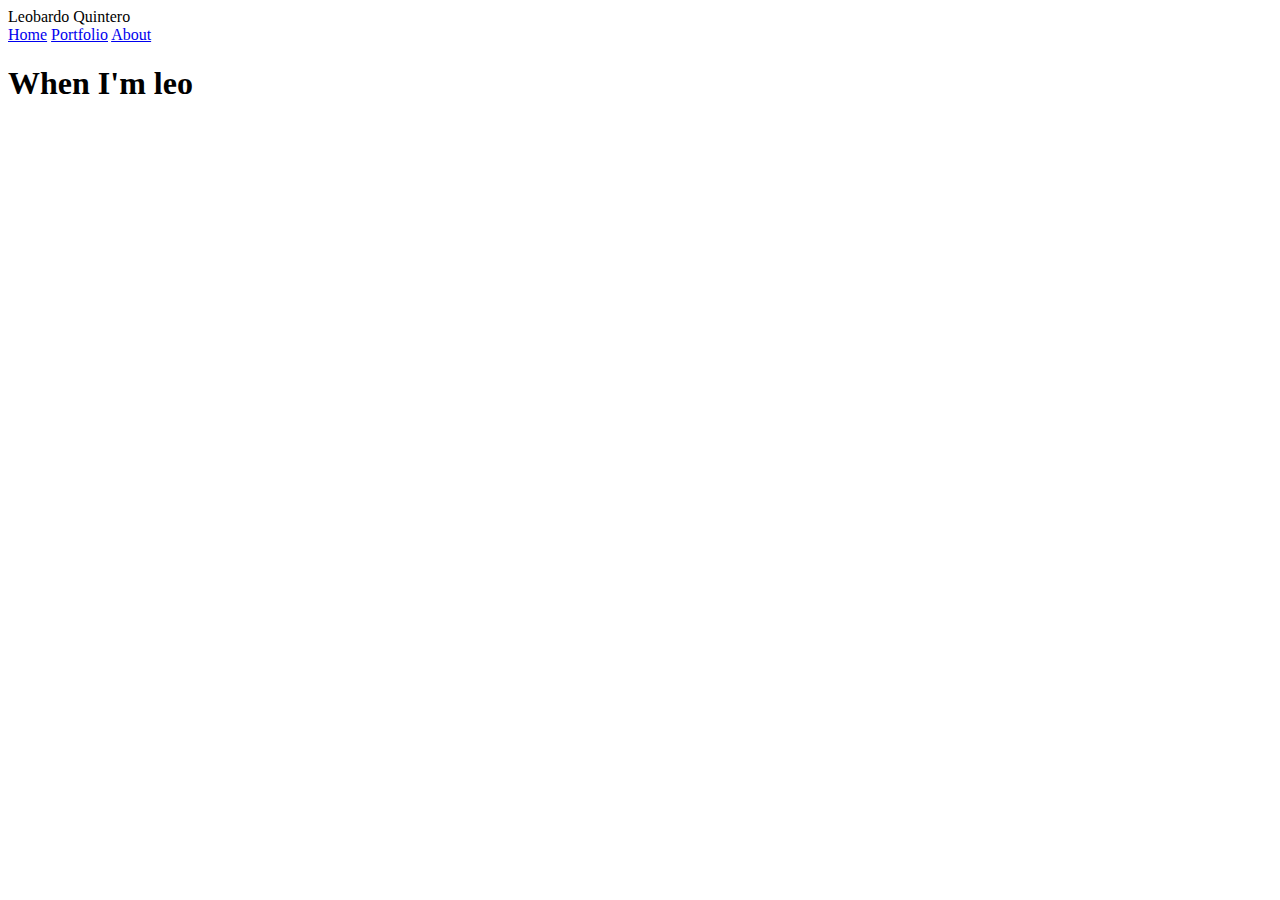
==== about.html @ a93845e7 "more progess" ====
<!DOCTYPE html>
<html lang="en">
<head>
    <link rel="stylesheet" href="style.css">
    <meta charset="UTF-8">
    <meta name="viewport" content="width=device-width, initial-scale=1.0">
    <title>About</title>
</head>
<body class="color">
    <header class="head"> Leobardo Quintero
        <nav class="move">
            <a href="home.html">Home</a>
            <a href="portfolio.html">Portfolio</a>
            <a href="about.html">About</a>
        </nav>
    </header>
    <main>
        <h1>When I'm leo</h1>   
    </main>
</body>
</html>
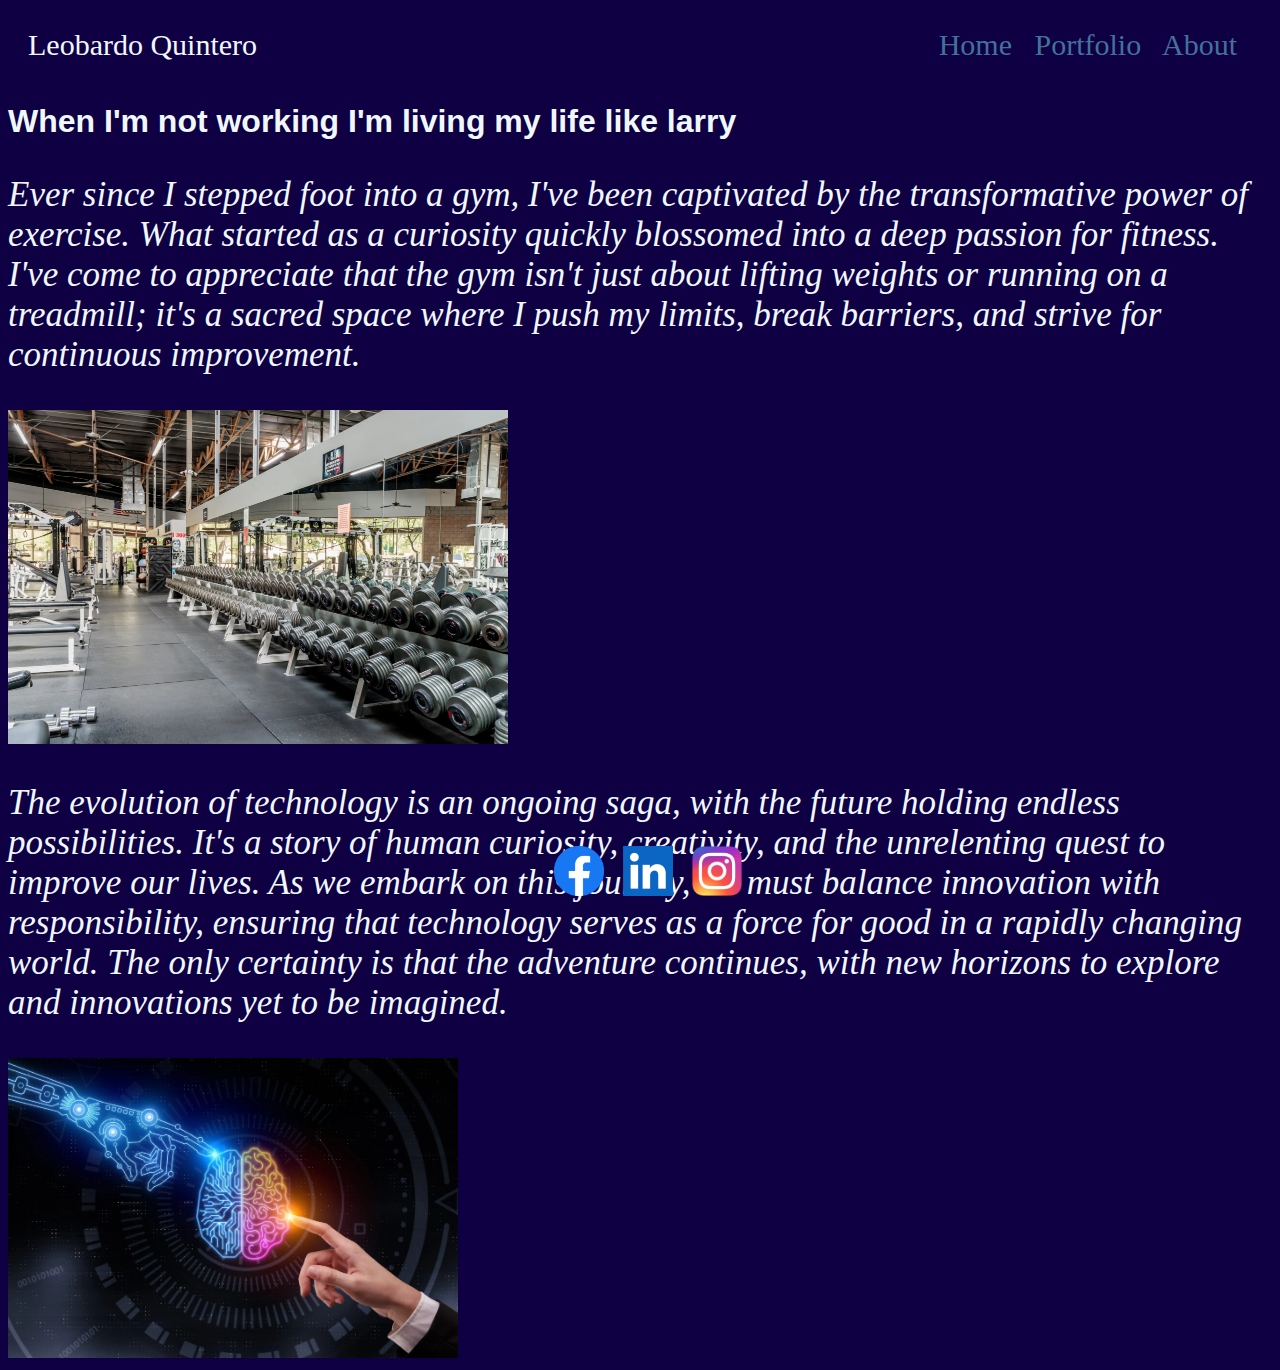
==== commit 329ad563: "final" ====
--- a/about.html
+++ b/about.html
@@ -15,7 +15,19 @@
         </nav>
     </header>
     <main>
-        <h1>When I'm leo</h1>   
+        <h1>When I'm not working I'm living my life like larry </h1>  
+        <p>Ever since I stepped foot into a gym, I've been captivated by the transformative power of exercise. What started as a curiosity quickly blossomed into a deep passion for fitness. I've come to appreciate that the gym isn't just about lifting weights or running on a treadmill; it's a sacred space where I push my limits, break barriers, and strive for continuous improvement.</p>
+        <img id="gym" src="gym.webp" alt="gym">
+        <p>The evolution of technology is an ongoing saga, with the future holding endless possibilities. It's a story of human curiosity, creativity, and the unrelenting quest to improve our lives. As we embark on this journey, we must balance innovation with responsibility, ensuring that technology serves as a force for good in a rapidly changing world. The only certainty is that the adventure continues, with new horizons to explore and innovations yet to be imagined.</p>
+        <img id="tech" src="tech.webp" alt="tech">
     </main>
+    <footer>
+        <a href="https://facebook.com" target="_blank"></a>
+        <img class="face" src="fb.png" alt="facebook">
+        <a href="https://www.linkedin.com" target="_blank"></a>
+        <img class="linked" src="in.png" alt="linkin">
+        <a href="https://www.instagram.com" target="_blank"></a>
+        <img class="insta" src="instagram.webp" alt="instagram">
+    </footer>
 </body>
 </html>--- a/style.css
+++ b/style.css
@@ -0,0 +1,78 @@
+.move {
+    font-size: 30px;
+    float: right;
+    color: rgb(114, 189, 255);
+}
+
+.head {
+    font-size: 30px;
+    padding: 20px;
+    color: aliceblue;
+}
+
+.big {
+    color: aliceblue;
+    background-color: #504281;
+    padding: 64px 24px 96px; 
+    
+}
+
+.color {
+    background-color: #0f0044;
+}
+
+p {
+    font-size: 35px;
+    font-style: italic;
+    color: aliceblue;
+}
+
+a {
+    color: rgb(67, 113, 153);
+    margin-right: 15px;
+    text-decoration: none;
+}
+
+h1 {
+    color: aliceblue;
+    font-family: 'Lucida Sans', 'Lucida Sans Regular', 'Lucida Grande', 'Lucida Sans Unicode', Geneva, Verdana, sans-serif;
+
+}
+
+.face {
+    width: 50px;
+    padding-top: 50px;
+}
+
+.linked {
+    width: 50px;
+}
+
+.insta {
+    width: 50px;
+    
+}
+
+footer {
+    text-align: center;
+    position: fixed;
+    bottom: 0;
+    left: 0;
+    right: 0;
+}
+
+#gym {
+    width: 500px;
+}
+
+#tech {
+    width: 450px;
+}
+
+#zoo {
+    width: 500px;
+}
+
+h2 {
+    color: aliceblue;
+}
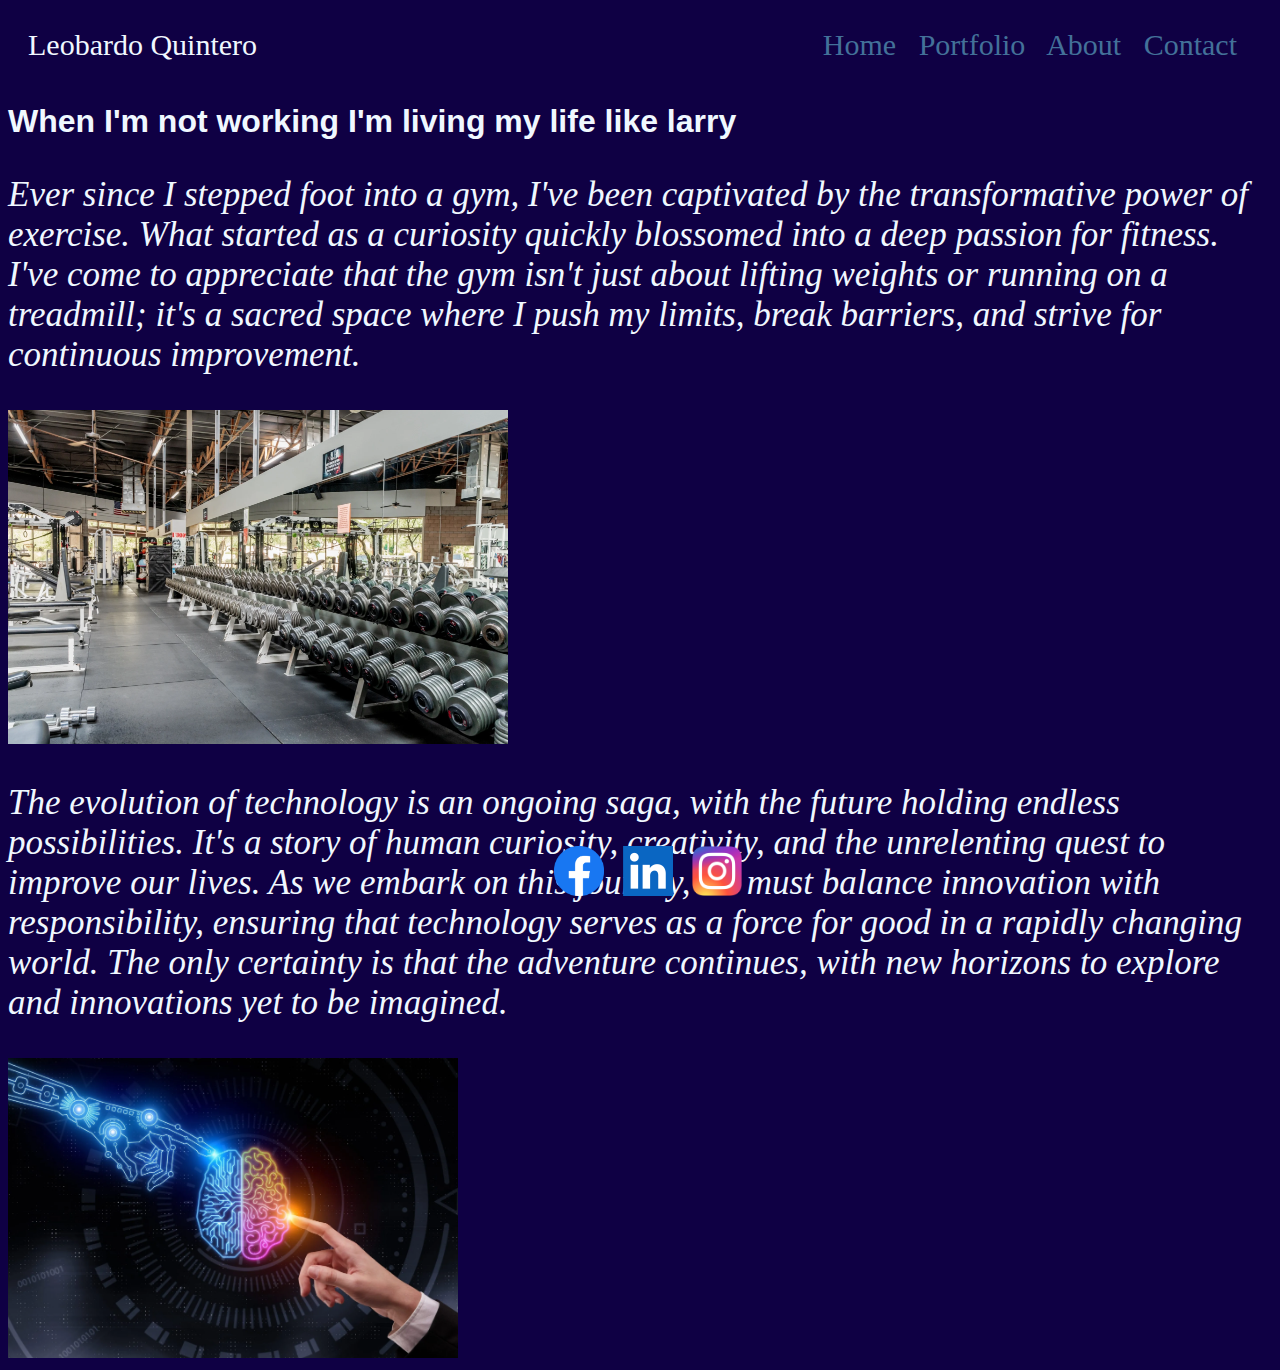
==== commit a8236fd6: "contact" ====
--- a/about.html
+++ b/about.html
@@ -12,6 +12,7 @@
             <a href="home.html">Home</a>
             <a href="portfolio.html">Portfolio</a>
             <a href="about.html">About</a>
+            <a href="contact.html">Contact</a>
         </nav>
     </header>
     <main>
